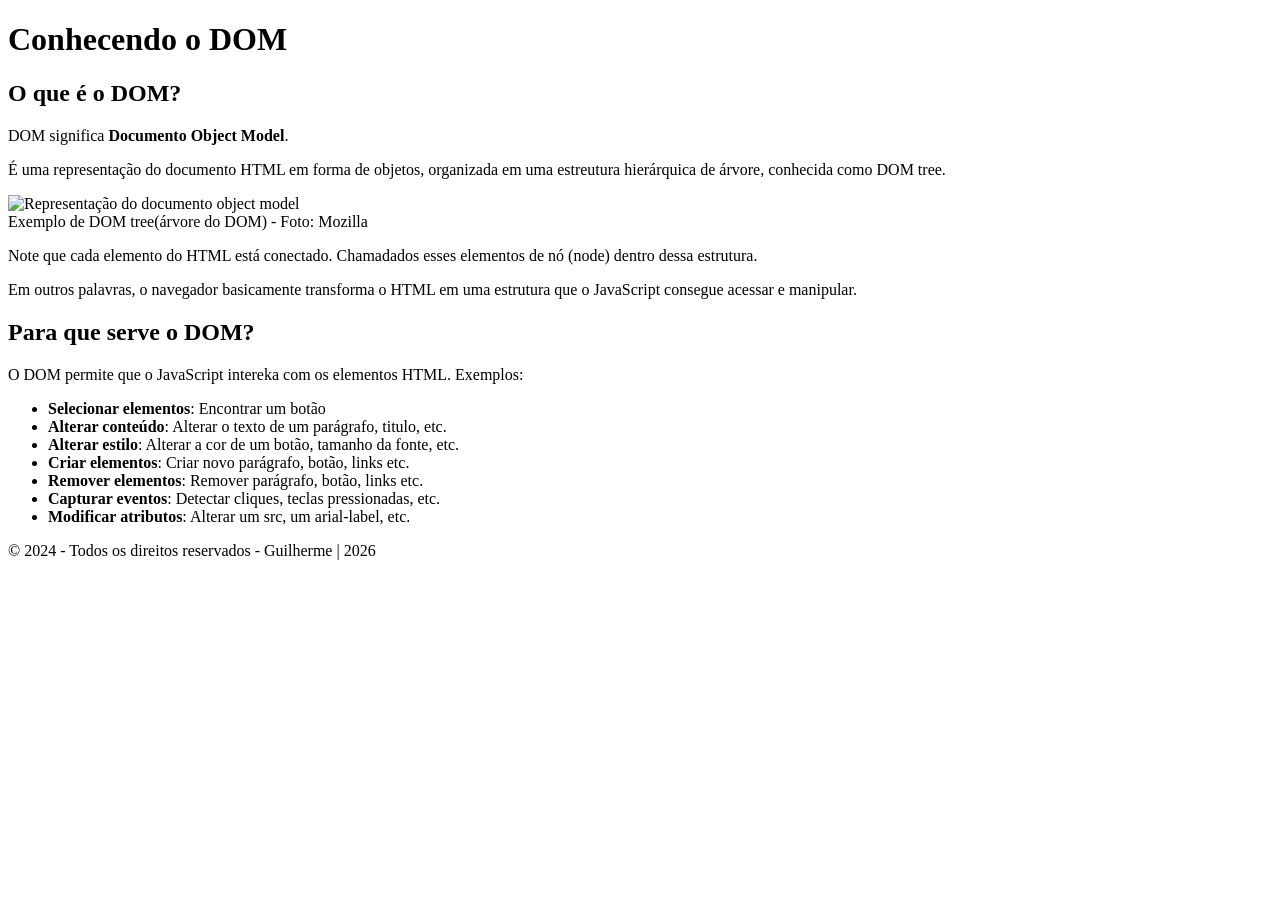
==== anotacoes.html @ f8571737 "feat: adiciona arquivos HTML iniciais com estrutura básica e conteúdo sobre o DOM" ====
<!DOCTYPE html>
<html lang="en">

<head>
  <meta charset="UTF-8">
  <meta name="viewport" content="width=device-width, initial-scale=1.0">
  <title>Sobre o DOM</title>
</head>

<body>
  <header>
    <h1>Conhecendo o DOM</h1>
  </header>
  <main>
    <section>
      <h2>O que é o DOM?</h2>
      <p>DOM significa <strong> Documento Object Model</strong>.</p>
      <p>É uma representação do documento HTML em forma de objetos, organizada em uma estreutura hierárquica de árvore,
        conhecida como DOM tree.</p>

      <figcaption>
        <img src="https://developer.mozilla.org/en-US/docs/Web/API/Document_Object_Model/example-dom-tree.svg"
          alt="Representação do documento object model">
        <figcaption>Exemplo de DOM tree(árvore do DOM) - Foto: Mozilla</figcaption>
      </figcaption>
      <p>Note que cada elemento do HTML está conectado. Chamadados esses elementos de nó (node) dentro dessa
        estrutura.</p>
      <p>Em outros palavras, o navegador basicamente transforma o HTML em uma estrutura que o JavaScript consegue
        acessar e manipular.</p>
    </section>

    <section>
      <h2>Para que serve o DOM? </h2>
      <p>O DOM permite que o JavaScript intereka com os elementos HTML. Exemplos: </p>
      <ul>
        <li><strong>Selecionar elementos</strong>: Encontrar um botão</li>
        <li><strong>Alterar conteúdo</strong>: Alterar o texto de um parágrafo, titulo, etc.</li>
        <li><strong>Alterar estilo</strong>: Alterar a cor de um botão, tamanho da fonte, etc.</li>
        <li><strong>Criar elementos</strong>: Criar novo parágrafo, botão, links etc.</li>
        <li><strong>Remover elementos</strong>: Remover parágrafo, botão, links etc.</li>
        <li><strong>Capturar eventos</strong>: Detectar cliques, teclas pressionadas, etc.</li>
        <li><strong>Modificar atributos</strong>: Alterar um src, um arial-label, etc. </li>
      </ul>
    </section>
  </main>
  <footer>
    <p>&copy; 2024 - Todos os direitos reservados - Guilherme | 2026</p>
  </footer>

  <script>
    console.log("Olá, DOM!");
  </script>
</body>

</html>
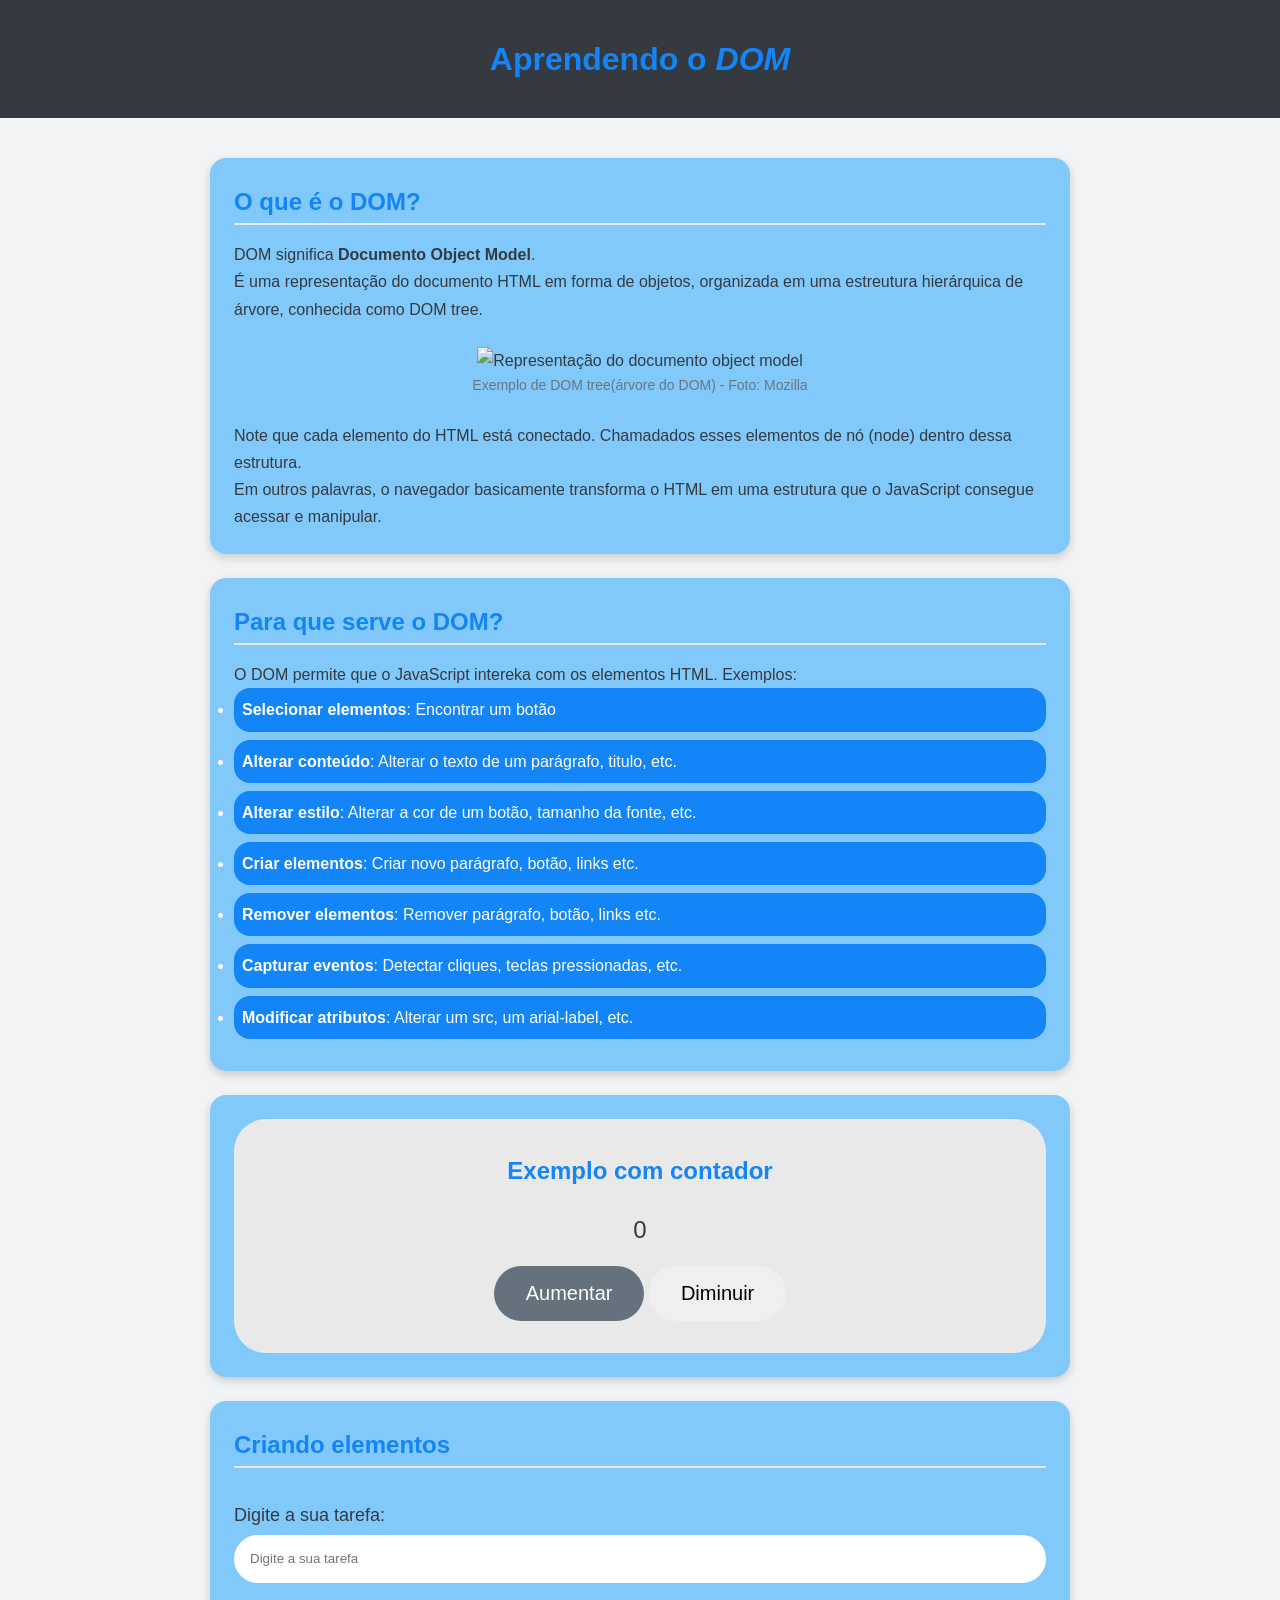
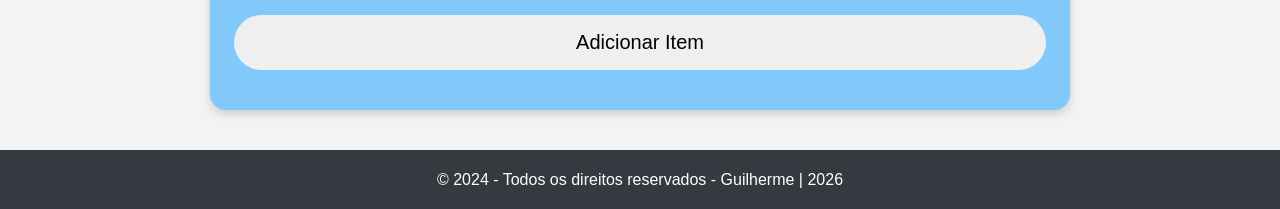
==== commit 3e103c00: "feat: adiciona estilo CSS e adiciona contador e criar elementos no html" ====
--- a/anotacoes.html
+++ b/anotacoes.html
@@ -1,15 +1,16 @@
 <!DOCTYPE html>
-<html lang="en">
+<html lang="pt-br">
 
 <head>
   <meta charset="UTF-8">
   <meta name="viewport" content="width=device-width, initial-scale=1.0">
   <title>Sobre o DOM</title>
+  <link rel="stylesheet" href="style.css">
 </head>
 
 <body>
   <header>
-    <h1>Conhecendo o DOM</h1>
+    <h1 id="title">Conhecendo o DOM</h1>
   </header>
   <main>
     <section>
@@ -18,11 +19,11 @@
       <p>É uma representação do documento HTML em forma de objetos, organizada em uma estreutura hierárquica de árvore,
         conhecida como DOM tree.</p>
 
-      <figcaption>
+      <figure>
         <img src="https://developer.mozilla.org/en-US/docs/Web/API/Document_Object_Model/example-dom-tree.svg"
           alt="Representação do documento object model">
         <figcaption>Exemplo de DOM tree(árvore do DOM) - Foto: Mozilla</figcaption>
-      </figcaption>
+      </figure>
       <p>Note que cada elemento do HTML está conectado. Chamadados esses elementos de nó (node) dentro dessa
         estrutura.</p>
       <p>Em outros palavras, o navegador basicamente transforma o HTML em uma estrutura que o JavaScript consegue
@@ -42,13 +43,78 @@
         <li><strong>Modificar atributos</strong>: Alterar um src, um arial-label, etc. </li>
       </ul>
     </section>
+    <section>
+      <div class="container-contador">
+        <h2>Exemplo com contador</h2>
+        <p id="contador">0</p>
+        <button id="aumentar">Aumentar</button>
+        <button id="diminuir">Diminuir</button>
+        <p id="mensagem"></p>
+      </div>
+    </section>
+    <section class="criar-elementos">
+      <h2>Criando elementos</h2>
+      <form>
+        <label for="tarefa">Digite a sua tarefa:</label>
+        <input type="text" id="tarefa" name="tarefa" placeholder="Digite a sua tarefa">
+      </form>
+      <button id="adicionar-item">Adicionar Item</button>
+      <ul id="lista"></ul>
+    </section>
   </main>
   <footer>
     <p>&copy; 2024 - Todos os direitos reservados - Guilherme | 2026</p>
   </footer>
 
   <script>
-    console.log("Olá, DOM!");
+    const title = document.getElementById('title');
+    title.textContent = 'Aprendendo o DOM';
+    title.innerHTML = 'Aprendendo o <em>DOM</em>';
+    title.style.color = '#1385f7';
+
+    // Capturando mais de um elemento
+    const sections = document.querySelectorAll('section');
+    sections.forEach((section) => {
+      section.style.backgroundColor = '#09f7';
+    })
+
+    // buttons
+    const btnAumentar = document.querySelector("#aumentar");
+    const btnDiminuir = document.querySelector("#diminuir");
+    const mensagem = document.getElementById("mensagem");
+    const contador = document.getElementById("contador");
+
+    let valor = 0;
+    btnAumentar.addEventListener("click", () => {
+      valor++;
+      contador.textContent = valor;
+      mensagem.textContent = "Valor aumentado com sucesso!";
+    })
+
+    btnDiminuir.addEventListener('click', () => {
+      if (valor > 0) {
+        valor--;
+        contador.textContent = valor;
+        mensagem.textContent = "Valor diminuído com sucesso!";
+      } else {
+        mensagem.textContent = "O valor não pode ser menor que 0";
+      }
+    })
+
+    // Criando elementos
+    const btnAdicionarItem = document.getElementById("adicionar-item");
+    const lista = document.getElementById("lista");
+
+    btnAdicionarItem.addEventListener("click", () => {
+      // Criando elemento li
+      const novoItem = document.createElement("li");
+      // Adicionando o conteúdo do item
+      const item = prompt("Digite o nome do item:");
+      // Adicionando o conteúdo ao elemento li
+      novoItem.textContent = item;
+      // Adicionando o elemento li à lista
+      lista.appendChild(novoItem);
+    })
   </script>
 </body>
 
--- a/style.css
+++ b/style.css
@@ -0,0 +1,125 @@
+* {
+  margin: 0;
+  padding: 0;
+  box-sizing: border-box;
+}
+
+body {
+  font-family: sans-serif;
+  background-color: #f1f3f5;
+  color: #343a40;
+  line-height: 1.7;
+}
+
+header {
+  background-color: #343a40;
+  color: #ffffff;
+  text-align: center;
+  padding: 2rem 1.25rem;
+}
+
+header h1 {
+  font-size: 2rem;
+}
+
+main {
+  max-width: 56.25rem;
+  margin: 2.5rem auto;
+  padding: 0 1.25rem;
+}
+
+section {
+  background-color: #ffffff;
+  border-radius: 1rem;
+  padding: 1.5rem;
+  margin-bottom: 1.5rem;
+  box-shadow: 0 0.25rem 0.625rem rgba(0, 0, 0, 0.166);
+}
+
+h2 {
+  color: #1385f7;
+  margin-bottom: 1rem;
+  border-bottom: 0.125rem solid #e9e9e9;
+}
+
+button {
+  border-radius: 2rem;
+  border: none;
+  font-size: 1.25rem;
+  padding: 1rem 2rem;
+  cursor: pointer;
+}
+
+button:hover {
+  transform: scale(1.05);
+}
+
+figure {
+  margin: 1.5rem 0;
+  text-align: center;
+}
+
+figure img {
+  max-width: 100%;
+}
+
+figcaption {
+  font-size: 0.875rem;
+  color: #6c757d;
+}
+
+ul li {
+  margin-bottom: 0.5rem;
+  background-color: #1385f7;
+  border-radius: 1rem;
+  padding: 0.5rem;
+  color: #ffffff;
+}
+
+.container-contador {
+  background-color: #e9e9e9;
+  padding: 2rem;
+  border-radius: 2rem;
+  text-align: center;
+
+  & p#contador {
+    font-size: 1.5rem;
+    margin-bottom: 1rem;
+  }
+
+  & button:nth-child(3) {
+    background-color: #65717c;
+    color: #ffffff;
+  }
+}
+
+.criar-elementos {
+  display: flex;
+  flex-direction: column;
+  gap: 1rem;
+}
+
+form {
+  display: flex;
+  flex-direction: column;
+
+  & label {
+    font-size: 1.125rem;
+    margin-bottom: 0.25rem;
+  }
+
+  & input {
+    height: 3rem;
+    border-radius: 2rem;
+    border: none;
+    margin-bottom: 1rem;
+    padding: 1rem;
+  }
+}
+
+footer {
+  background-color: #343a40;
+  color: #ffffff;
+  text-align: center;
+  padding: 1rem;
+}
